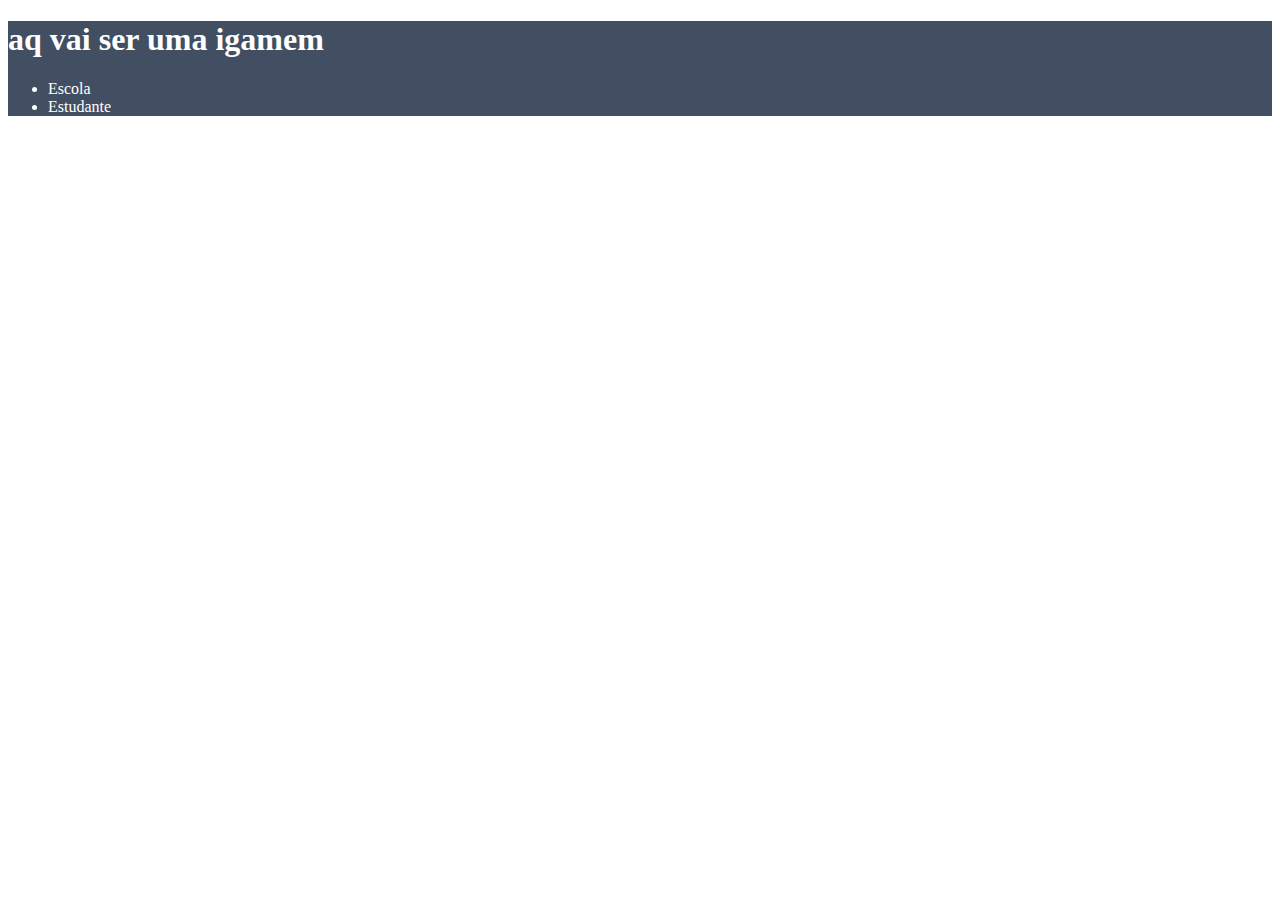
==== index.html @ 2e9546cd "iniciei o header" ====
<!DOCTYPE html>
<html lang="en">
<head>
    <meta charset="UTF-8">
    <meta http-equiv="X-UA-Compatible" content="IE=edge">
    <meta name="viewport" content="width=device-width, initial-scale=1.0">
    <title>Document</title>
    <link rel="stylesheet" href="style.css">
</head>
<body>
    <header>
        <h1>aq vai ser uma igamem</h1>
        <ul>
            <li>Escola</li>
            <li>Estudante</li>
    
        </ul>
    </header>
  
</body>
</html>
---- style.css ----
header {
    background-color: #424e61;
    color: white;
}
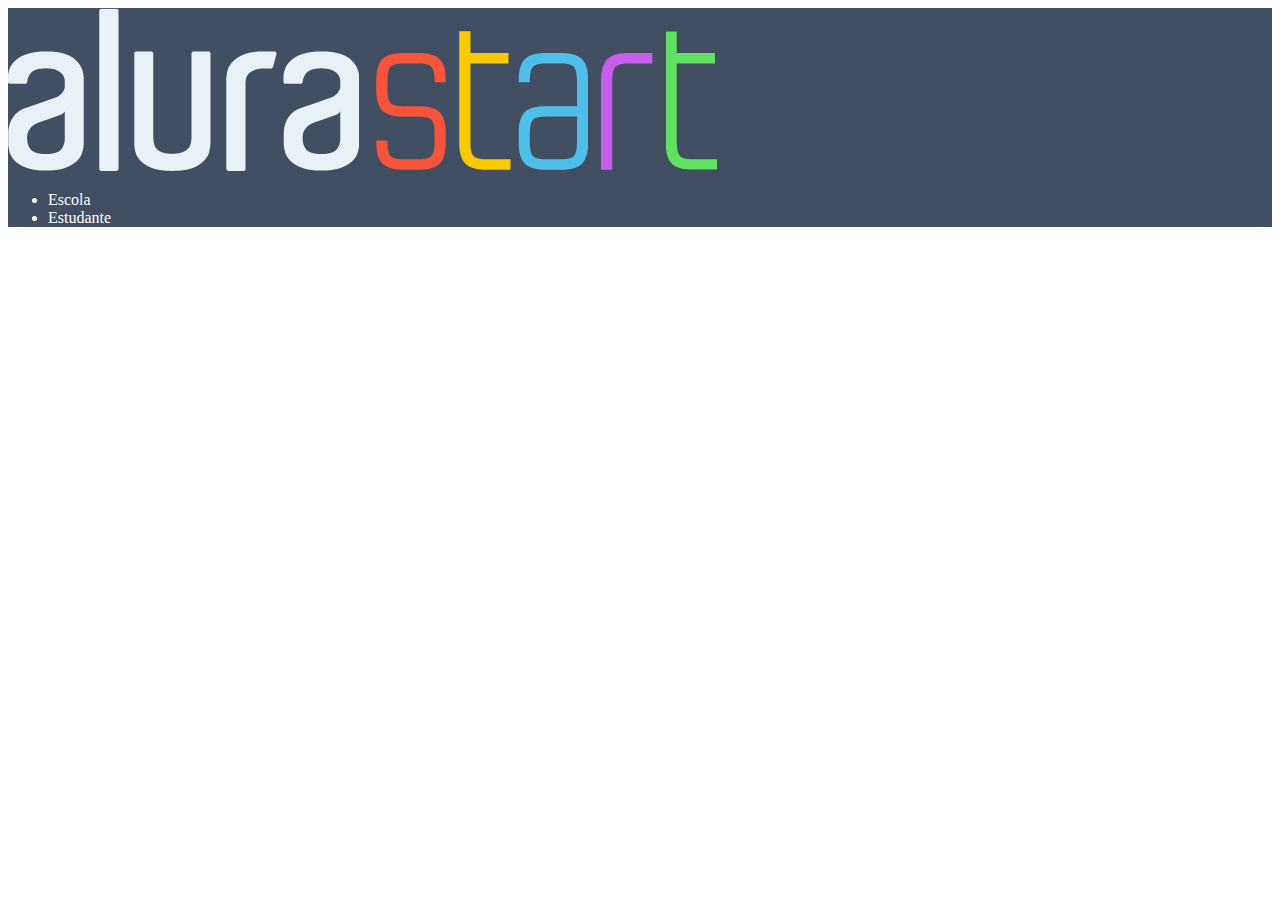
==== commit c57a6f2a: "ainda nn acabei o cabecalho" ====
--- a/index.html
+++ b/index.html
@@ -9,7 +9,7 @@
 </head>
 <body>
     <header>
-        <h1>aq vai ser uma igamem</h1>
+       <img src="alurastart logo.png" alt="logo da alura start">
         <ul>
             <li>Escola</li>
             <li>Estudante</li>
--- a/style.css
+++ b/style.css
@@ -1,4 +1,7 @@
 header {
     background-color: #424e61;
     color: white;
+}
+.cabecalho{
+    width: 20%;
 }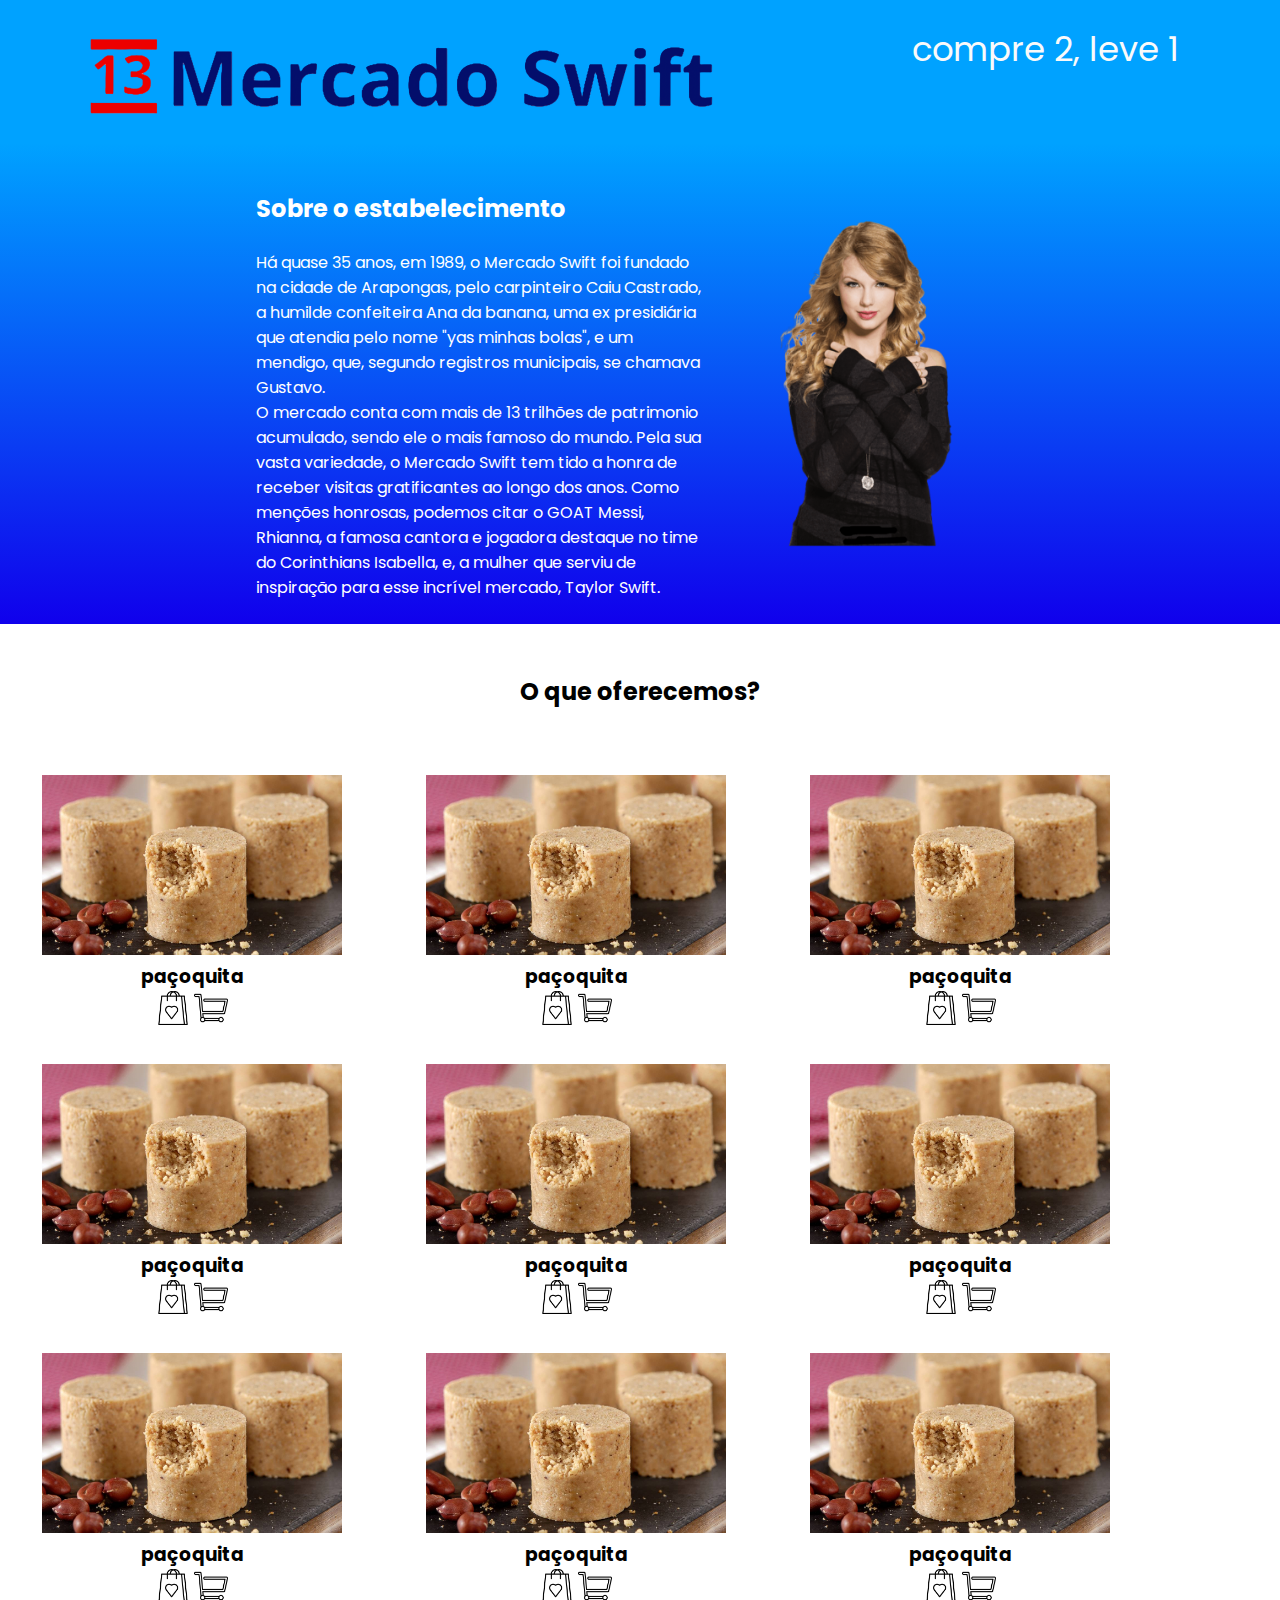
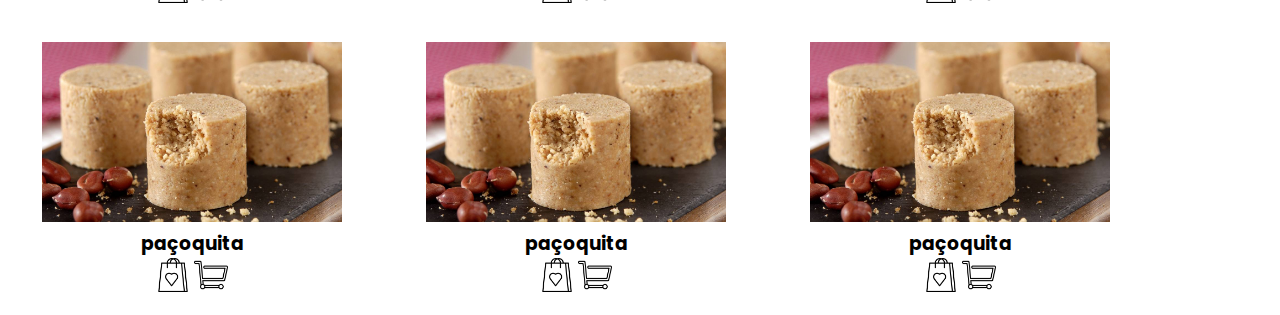
==== commit 1ff378aa: "Add files via upload" ====
--- a/index.html
+++ b/index.html
@@ -1,21 +1,138 @@
 <!DOCTYPE html>
 <html lang="en">
-<head>
-    <meta charset="UTF-8">
-    <meta http-equiv="X-UA-Compatible" content="IE=edge">
-    <meta name="viewport" content="width=device-width, initial-scale=1.0">
-    <title>Document</title>
-    <link rel="stylesheet" href="style.css">
-</head>
+    <head>
+        <meta charset="UTF-8">
+        <meta http-equiv="X-UA-Compatible" content="IE=edge">
+        <meta name="viewport" content="width=device-width, initial-scale=1.0">
+        <title>Equipe Alura Start</title>
+        <link rel="stylesheet" href="style.css">
+        <link rel="preconnect" href="https://fonts.googleapis.com">
+        <link rel="preconnect" href="https://fonts.gstatic.com" crossorigin>
+        <link href="https://fonts.googleapis.com/css2?family=Poppins&display=swap" rel="stylesheet">
+    </head>
+    
 <body>
-    <header>
-       <img src="alurastart logo.png" alt="logo da alura start">
-        <ul>
-            <li>Escola</li>
-            <li>Estudante</li>
-    
+    <header class="cabecalho">
+        <img class="cabecalho-imagem" src="Design sem nome (1).png" alt="logo mercado">
+        <ul class="cabecalho-lista">
+            <li class="cabecalho-lista-item">compre 2, leve 1</li>
+            
         </ul>
     </header>
+    <section class="escola">
+        <div class="escola-div-conteudo">
+            <h2 class="escola-titulo">Sobre o estabelecimento</h2>
+            <p class="escola-texto-um">Há quase 35 anos, em 1989, o Mercado Swift foi fundado na cidade de Arapongas, pelo carpinteiro Caiu Castrado, a humilde confeiteira Ana da banana, uma ex presidiária que atendia pelo nome "yas minhas bolas", e um mendigo, que, segundo registros municipais, se chamava Gustavo. </p>
+            <p class="escola-texto-dois">O mercado conta com mais de 13 trilhões de patrimonio acumulado, sendo ele o mais famoso do mundo. Pela sua vasta variedade, o Mercado Swift tem tido a honra de receber visitas gratificantes ao longo dos anos. Como menções honrosas, podemos citar o GOAT Messi, Rhianna, a famosa cantora e jogadora destaque no time do Corinthians Isabella, e, a mulher que serviu de inspiração para esse incrível mercado, Taylor Swift.</p>
+        </div>
+        <img class="escola-imagem" src="taylor (1).png" alt="taylor swift">
+    </section>
+    <section class="estudante">
+        <h2 class="estudante-titulo">O que oferecemos?</h2>
+        <div class="estudante-todos">
+        
+        <div class="estudante-div">
+            <img class="estudante-imagem" src="pacoca-caseira.jpg" alt="paçoca">
+            <h3 class="estudante-nome">paçoquita</h3>
+            <img class="estudante-icone" src="bolsa-de-compras.png" alt="adicionar aos favoritos">
+            <a href="https://www.sitemercado.com.br/veronasupermercados/arapongas-loja-01-centro-av-arapongas"><img class="estudante-icone" src="carrinho.png" alt="adicionar ao carrinho"></a>
+        </div>
+        <div class="estudante-div">
+            <img class="estudante-imagem" src="pacoca-caseira.jpg" alt="paçoca">
+            <h3 class="estudante-nome">paçoquita</h3>
+            <img class="estudante-icone" src="bolsa-de-compras.png" alt="adicionar aos favoritos">
+           <a href="https://www.sitemercado.com.br/veronasupermercados/arapongas-loja-01-centro-av-arapongas"><img class="estudante-icone" src="carrinho.png" alt="adicionar ao carrinho"></a> 
+        </div>
+        <div class="estudante-div">
+            <img class="estudante-imagem" src="pacoca-caseira.jpg" alt="paçoca">
+            <h3 class="estudante-nome">paçoquita</h3>
+            <img class="estudante-icone" src="bolsa-de-compras.png" alt="adicionar aos favoritos">
+            <a href="https://www.sitemercado.com.br/veronasupermercados/arapongas-loja-01-centro-av-arapongas"><img class="estudante-icone" src="carrinho.png" alt="adicionar ao carrinho"></a>
+        </div>
+        <span></span>
+        <div class="estudante-div">
+            <img class="estudante-imagem" src="pacoca-caseira.jpg" alt="paçoca">
+            <h3 class="estudante-nome">paçoquita</h3>
+            <img class="estudante-icone" src="bolsa-de-compras.png" alt="adicionar aos favoritos">
+            <a href="https://www.sitemercado.com.br/veronasupermercados/arapongas-loja-01-centro-av-arapongas"><img class="estudante-icone" src="carrinho.png" alt="adicionar ao carrinho"></a>
+        </div>
+        <div class="estudante-div">
+            <img class="estudante-imagem" src="pacoca-caseira.jpg" alt="paçoca">
+            <h3 class="estudante-nome">paçoquita</h3>
+            <img class="estudante-icone" src="bolsa-de-compras.png" alt="adicionar aos favoritos">
+           <a href="https://www.sitemercado.com.br/veronasupermercados/arapongas-loja-01-centro-av-arapongas"> <img class="estudante-icone" src="carrinho.png" alt="adicionar ao carrinho"></a>
+        </div>
+        <div class="estudante-div">
+            <img class="estudante-imagem" src="pacoca-caseira.jpg" alt="paçoca">
+            <h3 class="estudante-nome">paçoquita</h3>
+            <img class="estudante-icone" src="bolsa-de-compras.png" alt="adicionar aos favoritos">
+            <a href="https://www.sitemercado.com.br/veronasupermercados/arapongas-loja-01-centro-av-arapongas"><img class="estudante-icone" src="carrinho.png" alt="adicionar ao carrinho"></a>
+        </div>
+        <div class="estudante-div">
+            <img class="estudante-imagem" src="pacoca-caseira.jpg" alt="paçoca">
+            <h3 class="estudante-nome">paçoquita</h3>
+            <img class="estudante-icone" src="bolsa-de-compras.png" alt="adicionar aos favoritos">
+           <a href="https://www.sitemercado.com.br/veronasupermercados/arapongas-loja-01-centro-av-arapongas"> <img class="estudante-icone" src="carrinho.png" alt="adicionar ao carrinho"></a>
+        </div>
+        <span></span>
+        <div class="estudante-div">
+            <img class="estudante-imagem" src="pacoca-caseira.jpg" alt="paçoca">
+            <h3 class="estudante-nome">paçoquita</h3>
+            <img class="estudante-icone" src="bolsa-de-compras.png" alt="adicionar aos favoritos">
+           <a href="https://www.sitemercado.com.br/veronasupermercados/arapongas-loja-01-centro-av-arapongas"> <img class="estudante-icone" src="carrinho.png" alt="adicionar ao carrinho"></a>
+        </div>
+        <div class="estudante-div">
+            <img class="estudante-imagem" src="pacoca-caseira.jpg" alt="paçoca">
+            <h3 class="estudante-nome">paçoquita</h3>
+            <img class="estudante-icone" src="bolsa-de-compras.png" alt="adicionar aos favoritos">
+            <a href="https://www.sitemercado.com.br/veronasupermercados/arapongas-loja-01-centro-av-arapongas"><img class="estudante-icone" src="carrinho.png" alt="adicionar ao carrinho"></a>
+        </div>
+        <div class="estudante-div">
+            <img class="estudante-imagem" src="pacoca-caseira.jpg" alt="paçoca">
+            <h3 class="estudante-nome">paçoquita</h3>
+            <img class="estudante-icone" src="bolsa-de-compras.png" alt="adicionar aos favoritos">
+           <a href="https://www.sitemercado.com.br/veronasupermercados/arapongas-loja-01-centro-av-arapongas"> <img class="estudante-icone" src="carrinho.png" alt="adicionar ao carrinho"></a>
+        </div>
+        <div class="estudante-div">
+            <img class="estudante-imagem" src="pacoca-caseira.jpg" alt="paçoca">
+            <h3 class="estudante-nome">paçoquita</h3>
+            <img class="estudante-icone" src="bolsa-de-compras.png" alt="adicionar aos favoritos">
+            <a href="https://www.sitemercado.com.br/veronasupermercados/arapongas-loja-01-centro-av-arapongas"><img class="estudante-icone" src="carrinho.png" alt="adicionar ao carrinho"></a>
+        </div>
+        <span></span>
+        <div class="estudante-div">
+            <img class="estudante-imagem" src="pacoca-caseira.jpg" alt="paçoca">
+            <h3 class="estudante-nome">paçoquita</h3>
+            <img class="estudante-icone" src="bolsa-de-compras.png" alt="adicionar aos favoritos">
+            <a href="https://www.sitemercado.com.br/veronasupermercados/arapongas-loja-01-centro-av-arapongas"><img class="estudante-icone" src="carrinho.png" alt="adicionar ao carrinho"></a>
+        </div>
+        <div class="estudante-div">
+            <img class="estudante-imagem" src="pacoca-caseira.jpg" alt="paçoca">
+            <h3 class="estudante-nome">paçoquita</h3>
+            <img class="estudante-icone" src="bolsa-de-compras.png" alt="adicionar aos favoritos">
+            <a href="https://www.sitemercado.com.br/veronasupermercados/arapongas-loja-01-centro-av-arapongas"><img class="estudante-icone" src="carrinho.png" alt="adicionar ao carrinho"></a>
+        </div>
+        <div class="estudante-div">
+            <img class="estudante-imagem" src="pacoca-caseira.jpg" alt="paçoca">
+            <h3 class="estudante-nome">paçoquita</h3>
+            <img class="estudante-icone" src="bolsa-de-compras.png" alt="adicionar aos favoritos">
+            <a href="https://www.sitemercado.com.br/veronasupermercados/arapongas-loja-01-centro-av-arapongas"><img class="estudante-icone" src="carrinho.png" alt="adicionar ao carrinho"></a>
+        </div>
+        <div class="estudante-div">
+            <img class="estudante-imagem" src="pacoca-caseira.jpg" alt="paçoca">
+            <h3 class="estudante-nome">paçoquita</h3>
+            <img class="estudante-icone" src="bolsa-de-compras.png" alt="adicionar aos favoritos">
+            <a href="https://www.sitemercado.com.br/veronasupermercados/arapongas-loja-01-centro-av-arapongas"><img class="estudante-icone" src="carrinho.png" alt="adicionar ao carrinho"></a>
+        </div>
+        </div>
+    </section>
+    
+    
+    
+        
+    </section>
+
+    
   
 </body>
 </html>--- a/style.css
+++ b/style.css
@@ -1,7 +1,69 @@
-header {
-    background-color: #424e61;
+*{
+    margin: 0%;
+    padding: 0%;
+}
+
+body{
+    font-family: "Poppins", sans-serif;
+}
+.cabecalho {
+    background-color:#00a2ff;
+    color: rgb(250, 250, 250);
+    display: flex;
+    justify-content: space-around;
+    padding: 24px 0%;
+}
+
+.cabecalho-imagem{
+    width: 50%;
+}
+
+.cabecalho-lista-item{
+    display: inline-block;
+    margin: 0 16px;
+    font-size: 34px;
+}
+
+.escola-imagem{
+    width: 25%;
+}
+
+.escola{
+    background-image: linear-gradient( #00a2ff,#1000ec);
     color: white;
+    display: flex;
+    justify-content: center;
+    align-items: center;
+    padding: 24px 0;
 }
-.cabecalho{
-    width: 20%;
+
+.escola-div-conteudo{
+    width: 35%;
+}
+
+.escola-titulo{
+    padding: 24px 0;
+}
+
+.estudante-imagem{
+    width: 300px;
+}
+
+.estudante-icone{
+    width: 34px;
+}
+
+.estudante-div{
+    text-align: center;
+    padding: 16px 0;
+}
+
+.estudante-titulo{
+    text-align: center;
+    padding: 50px 0;
+}
+
+.estudante-todos{
+    display: grid;
+    grid-template-columns: 30% 30% 30% 30% 30%;
 }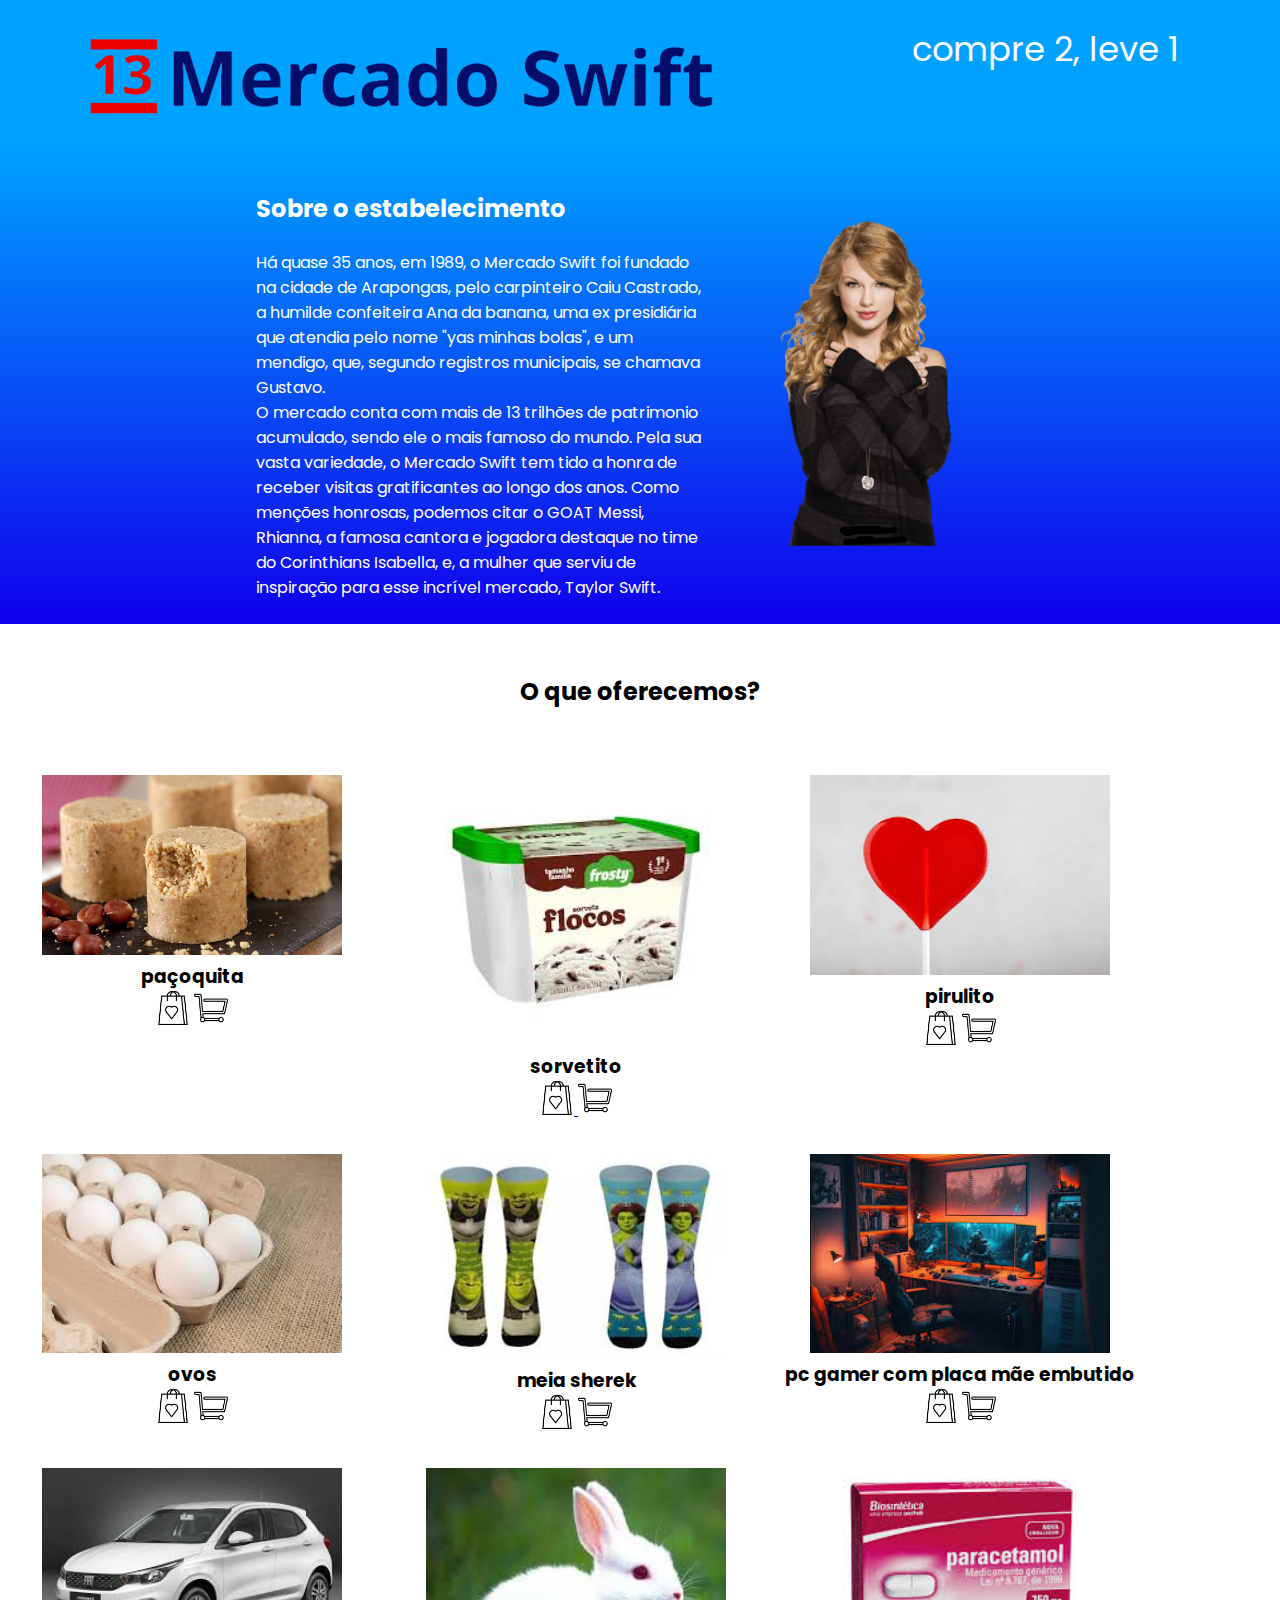
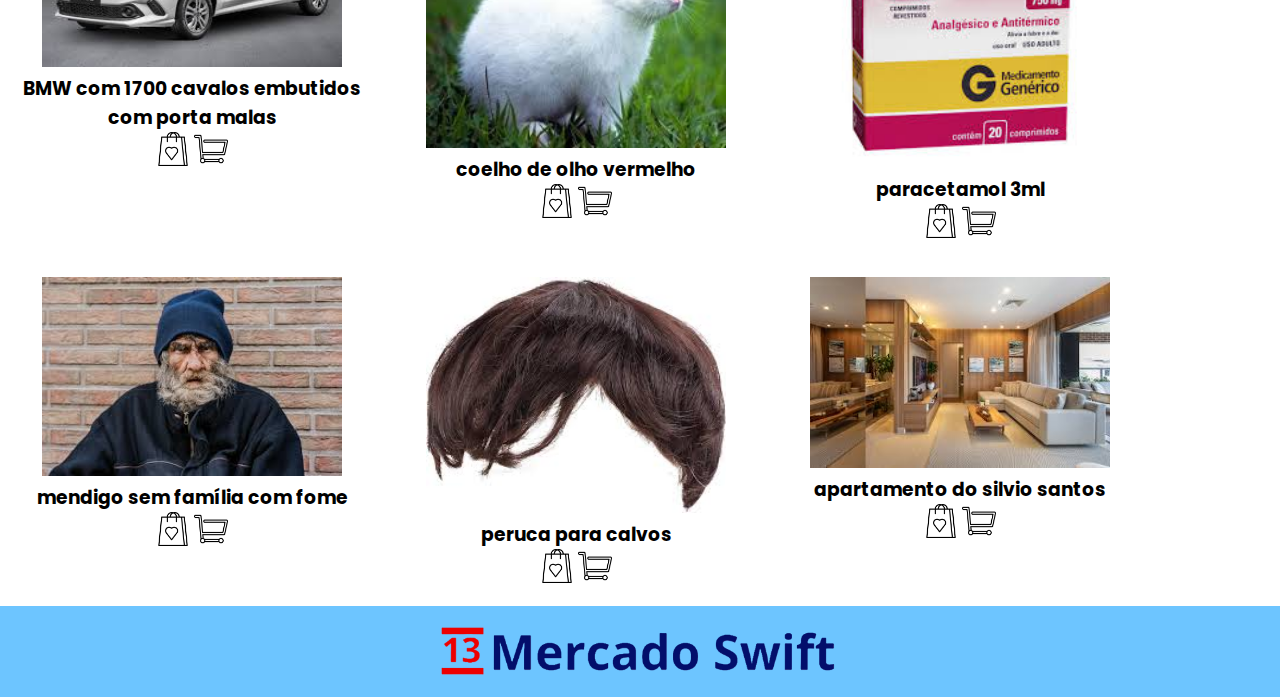
==== commit 7bb8f785: "Add files via upload" ====
--- a/index.html
+++ b/index.html
@@ -34,94 +34,94 @@
         <div class="estudante-div">
             <img class="estudante-imagem" src="pacoca-caseira.jpg" alt="paçoca">
             <h3 class="estudante-nome">paçoquita</h3>
-            <img class="estudante-icone" src="bolsa-de-compras.png" alt="adicionar aos favoritos">
+           <a href="https://www.olx.com.br/"> <img class="estudante-icone" src="bolsa-de-compras.png" alt="adicionar aos favoritos"></a>
             <a href="https://www.sitemercado.com.br/veronasupermercados/arapongas-loja-01-centro-av-arapongas"><img class="estudante-icone" src="carrinho.png" alt="adicionar ao carrinho"></a>
         </div>
         <div class="estudante-div">
-            <img class="estudante-imagem" src="pacoca-caseira.jpg" alt="paçoca">
-            <h3 class="estudante-nome">paçoquita</h3>
-            <img class="estudante-icone" src="bolsa-de-compras.png" alt="adicionar aos favoritos">
+            <img class="estudante-imagem" src="images.jpeg" alt="paçoca">
+            <h3 class="estudante-nome">sorvetito</h3>
+           <a href="https://www.olx.com.br/"> <img class="estudante-icone" src="bolsa-de-compras.png" alt="adicionar aos favoritos"> </a>
            <a href="https://www.sitemercado.com.br/veronasupermercados/arapongas-loja-01-centro-av-arapongas"><img class="estudante-icone" src="carrinho.png" alt="adicionar ao carrinho"></a> 
         </div>
         <div class="estudante-div">
-            <img class="estudante-imagem" src="pacoca-caseira.jpg" alt="paçoca">
-            <h3 class="estudante-nome">paçoquita</h3>
-            <img class="estudante-icone" src="bolsa-de-compras.png" alt="adicionar aos favoritos">
+            <img class="estudante-imagem" src="images (1).jpeg" alt="paçoca">
+            <h3 class="estudante-nome">pirulito</h3>
+            <a href="https://www.olx.com.br/"><img class="estudante-icone" src="bolsa-de-compras.png" alt="adicionar aos favoritos"></a>
             <a href="https://www.sitemercado.com.br/veronasupermercados/arapongas-loja-01-centro-av-arapongas"><img class="estudante-icone" src="carrinho.png" alt="adicionar ao carrinho"></a>
         </div>
         <span></span>
         <div class="estudante-div">
-            <img class="estudante-imagem" src="pacoca-caseira.jpg" alt="paçoca">
-            <h3 class="estudante-nome">paçoquita</h3>
-            <img class="estudante-icone" src="bolsa-de-compras.png" alt="adicionar aos favoritos">
+            <img class="estudante-imagem" src="download (1).jpeg" alt="paçoca">
+            <h3 class="estudante-nome">ovos</h3>
+           <a href="https://www.olx.com.br/"> <img class="estudante-icone" src="bolsa-de-compras.png" alt="adicionar aos favoritos"> </a>
             <a href="https://www.sitemercado.com.br/veronasupermercados/arapongas-loja-01-centro-av-arapongas"><img class="estudante-icone" src="carrinho.png" alt="adicionar ao carrinho"></a>
         </div>
         <div class="estudante-div">
-            <img class="estudante-imagem" src="pacoca-caseira.jpg" alt="paçoca">
-            <h3 class="estudante-nome">paçoquita</h3>
-            <img class="estudante-icone" src="bolsa-de-compras.png" alt="adicionar aos favoritos">
+            <img class="estudante-imagem" src="download (1).jpeg" alt="paçoca">
+            <h3 class="estudante-nome">ovos</h3>
+           <a href="https://www.olx.com.br/"> <img class="estudante-icone" src="bolsa-de-compras.png" alt="adicionar aos favoritos"></a>
            <a href="https://www.sitemercado.com.br/veronasupermercados/arapongas-loja-01-centro-av-arapongas"> <img class="estudante-icone" src="carrinho.png" alt="adicionar ao carrinho"></a>
         </div>
         <div class="estudante-div">
-            <img class="estudante-imagem" src="pacoca-caseira.jpg" alt="paçoca">
-            <h3 class="estudante-nome">paçoquita</h3>
-            <img class="estudante-icone" src="bolsa-de-compras.png" alt="adicionar aos favoritos">
+            <img class="estudante-imagem" src="download (2).jpeg" alt="paçoca">
+            <h3 class="estudante-nome">meia sherek</h3>
+            <a href="https://www.olx.com.br/"><img class="estudante-icone" src="bolsa-de-compras.png" alt="adicionar aos favoritos"></a>
             <a href="https://www.sitemercado.com.br/veronasupermercados/arapongas-loja-01-centro-av-arapongas"><img class="estudante-icone" src="carrinho.png" alt="adicionar ao carrinho"></a>
         </div>
         <div class="estudante-div">
-            <img class="estudante-imagem" src="pacoca-caseira.jpg" alt="paçoca">
-            <h3 class="estudante-nome">paçoquita</h3>
-            <img class="estudante-icone" src="bolsa-de-compras.png" alt="adicionar aos favoritos">
+            <img class="estudante-imagem" src="download (3).jpeg" alt="paçoca">
+            <h3 class="estudante-nome">pc gamer com placa mãe embutido</h3>
+           <a href="https://www.olx.com.br/"> <img class="estudante-icone" src="bolsa-de-compras.png" alt="adicionar aos favoritos"></a>
            <a href="https://www.sitemercado.com.br/veronasupermercados/arapongas-loja-01-centro-av-arapongas"> <img class="estudante-icone" src="carrinho.png" alt="adicionar ao carrinho"></a>
         </div>
         <span></span>
         <div class="estudante-div">
-            <img class="estudante-imagem" src="pacoca-caseira.jpg" alt="paçoca">
-            <h3 class="estudante-nome">paçoquita</h3>
-            <img class="estudante-icone" src="bolsa-de-compras.png" alt="adicionar aos favoritos">
+            <img class="estudante-imagem" src="download (4).jpeg" alt="paçoca">
+            <h3 class="estudante-nome">carro com 1700 cavalos embutido</h3>
+           <a href="https://www.olx.com.br/"> <img class="estudante-icone" src="bolsa-de-compras.png" alt="adicionar aos favoritos"></a>
            <a href="https://www.sitemercado.com.br/veronasupermercados/arapongas-loja-01-centro-av-arapongas"> <img class="estudante-icone" src="carrinho.png" alt="adicionar ao carrinho"></a>
         </div>
         <div class="estudante-div">
-            <img class="estudante-imagem" src="pacoca-caseira.jpg" alt="paçoca">
-            <h3 class="estudante-nome">paçoquita</h3>
-            <img class="estudante-icone" src="bolsa-de-compras.png" alt="adicionar aos favoritos">
+            <img class="estudante-imagem" src="download (4).jpeg" alt="paçoca">
+            <h3 class="estudante-nome">BMW com 1700 cavalos embutidos com porta malas</h3>
+           <a href="https://www.olx.com.br/"> <img class="estudante-icone" src="bolsa-de-compras.png" alt="adicionar aos favoritos"></a>
             <a href="https://www.sitemercado.com.br/veronasupermercados/arapongas-loja-01-centro-av-arapongas"><img class="estudante-icone" src="carrinho.png" alt="adicionar ao carrinho"></a>
         </div>
         <div class="estudante-div">
-            <img class="estudante-imagem" src="pacoca-caseira.jpg" alt="paçoca">
-            <h3 class="estudante-nome">paçoquita</h3>
-            <img class="estudante-icone" src="bolsa-de-compras.png" alt="adicionar aos favoritos">
+            <img class="estudante-imagem" src="download (5).jpeg" alt="paçoca">
+            <h3 class="estudante-nome">coelho de olho vermelho</h3>
+           <a href="https://www.olx.com.br/"> <img class="estudante-icone" src="bolsa-de-compras.png" alt="adicionar aos favoritos"></a>
            <a href="https://www.sitemercado.com.br/veronasupermercados/arapongas-loja-01-centro-av-arapongas"> <img class="estudante-icone" src="carrinho.png" alt="adicionar ao carrinho"></a>
         </div>
         <div class="estudante-div">
-            <img class="estudante-imagem" src="pacoca-caseira.jpg" alt="paçoca">
-            <h3 class="estudante-nome">paçoquita</h3>
-            <img class="estudante-icone" src="bolsa-de-compras.png" alt="adicionar aos favoritos">
+            <img class="estudante-imagem" src="download (7).jpeg" alt="paçoca">
+            <h3 class="estudante-nome">paracetamol 3ml</h3>
+           <a href="https://www.olx.com.br/"> <img class="estudante-icone" src="bolsa-de-compras.png" alt="adicionar aos favoritos"></a>
             <a href="https://www.sitemercado.com.br/veronasupermercados/arapongas-loja-01-centro-av-arapongas"><img class="estudante-icone" src="carrinho.png" alt="adicionar ao carrinho"></a>
         </div>
         <span></span>
         <div class="estudante-div">
-            <img class="estudante-imagem" src="pacoca-caseira.jpg" alt="paçoca">
-            <h3 class="estudante-nome">paçoquita</h3>
-            <img class="estudante-icone" src="bolsa-de-compras.png" alt="adicionar aos favoritos">
+            <img class="estudante-imagem" src="download (8).jpeg" alt="paçoca">
+            <h3 class="estudante-nome">mendigo sem família com fome</h3>
+           <a href="https://www.olx.com.br/"> <img class="estudante-icone" src="bolsa-de-compras.png" alt="adicionar aos favoritos"></a>
             <a href="https://www.sitemercado.com.br/veronasupermercados/arapongas-loja-01-centro-av-arapongas"><img class="estudante-icone" src="carrinho.png" alt="adicionar ao carrinho"></a>
         </div>
         <div class="estudante-div">
-            <img class="estudante-imagem" src="pacoca-caseira.jpg" alt="paçoca">
-            <h3 class="estudante-nome">paçoquita</h3>
-            <img class="estudante-icone" src="bolsa-de-compras.png" alt="adicionar aos favoritos">
+            <img class="estudante-imagem" src="download (8).jpeg" alt="paçoca">
+            <h3 class="estudante-nome">mendigo sem família com fome </h3>
+           <a href="https://www.olx.com.br/"> <img class="estudante-icone" src="bolsa-de-compras.png" alt="adicionar aos favoritos"></a>
             <a href="https://www.sitemercado.com.br/veronasupermercados/arapongas-loja-01-centro-av-arapongas"><img class="estudante-icone" src="carrinho.png" alt="adicionar ao carrinho"></a>
         </div>
         <div class="estudante-div">
-            <img class="estudante-imagem" src="pacoca-caseira.jpg" alt="paçoca">
-            <h3 class="estudante-nome">paçoquita</h3>
-            <img class="estudante-icone" src="bolsa-de-compras.png" alt="adicionar aos favoritos">
+            <img class="estudante-imagem" src="images (2).jpeg" alt="paçoca">
+            <h3 class="estudante-nome">peruca para calvos</h3>
+           <a href="https://www.olx.com.br/"> <img class="estudante-icone" src="bolsa-de-compras.png" alt="adicionar aos favoritos"></a>
             <a href="https://www.sitemercado.com.br/veronasupermercados/arapongas-loja-01-centro-av-arapongas"><img class="estudante-icone" src="carrinho.png" alt="adicionar ao carrinho"></a>
         </div>
         <div class="estudante-div">
-            <img class="estudante-imagem" src="pacoca-caseira.jpg" alt="paçoca">
-            <h3 class="estudante-nome">paçoquita</h3>
-            <img class="estudante-icone" src="bolsa-de-compras.png" alt="adicionar aos favoritos">
+            <img class="estudante-imagem" src="download (9).jpeg" alt="paçoca">
+            <h3 class="estudante-nome">apartamento do silvio santos</h3>
+           <a href="https://www.olx.com.br/"> <img class="estudante-icone" src="bolsa-de-compras.png" alt="adicionar aos favoritos"></a>
             <a href="https://www.sitemercado.com.br/veronasupermercados/arapongas-loja-01-centro-av-arapongas"><img class="estudante-icone" src="carrinho.png" alt="adicionar ao carrinho"></a>
         </div>
         </div>
@@ -131,6 +131,10 @@
     
         
     </section>
+    <footer class="rodape">
+        <img class="rodape-imagem" src="Design sem nome (1).png" alt="logo mercado">
+    </footer>
+    
 
     
   
--- a/style.css
+++ b/style.css
@@ -66,4 +66,14 @@
 .estudante-todos{
     display: grid;
     grid-template-columns: 30% 30% 30% 30% 30%;
+}
+.rodape{
+    background-color: rgb(109, 197, 255);
+    text-align: center;
+}
+
+.rodape-imagem{
+    height: 60px;
+    padding: 12px 0;
+   
 }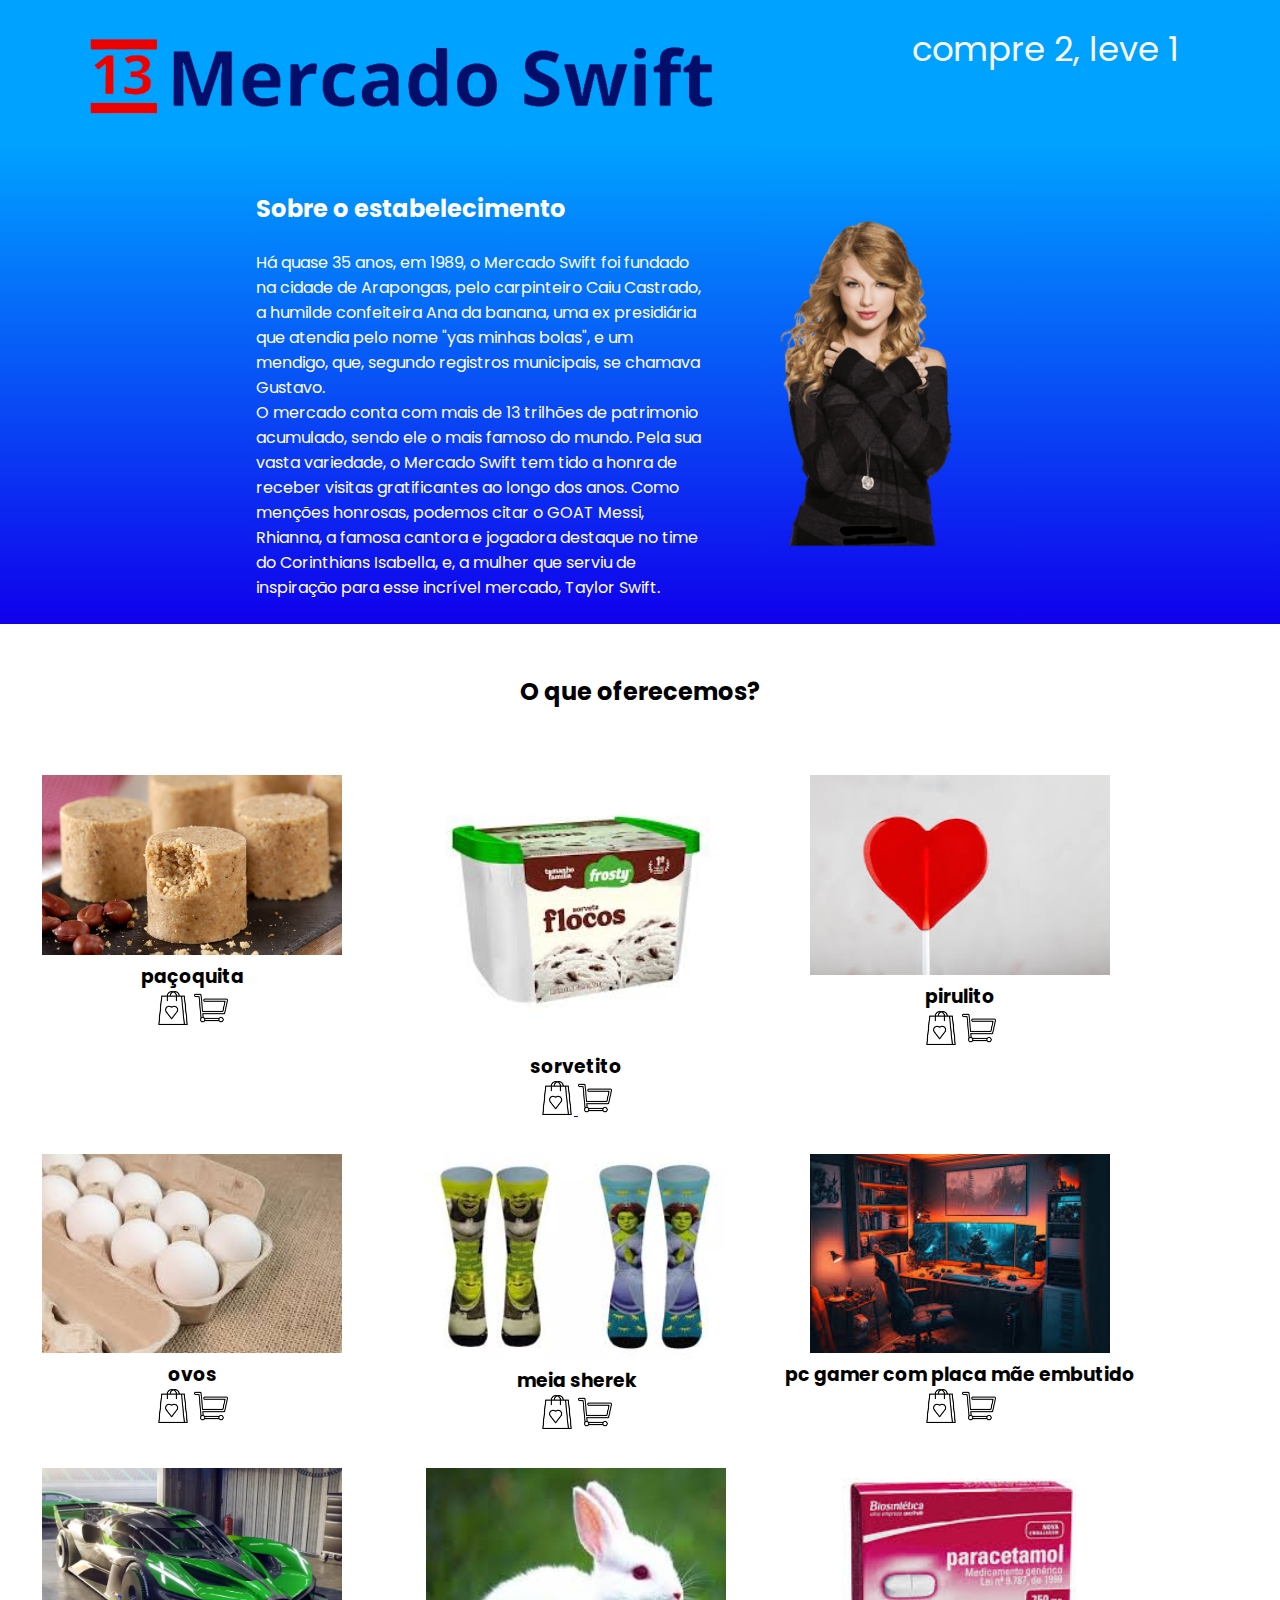
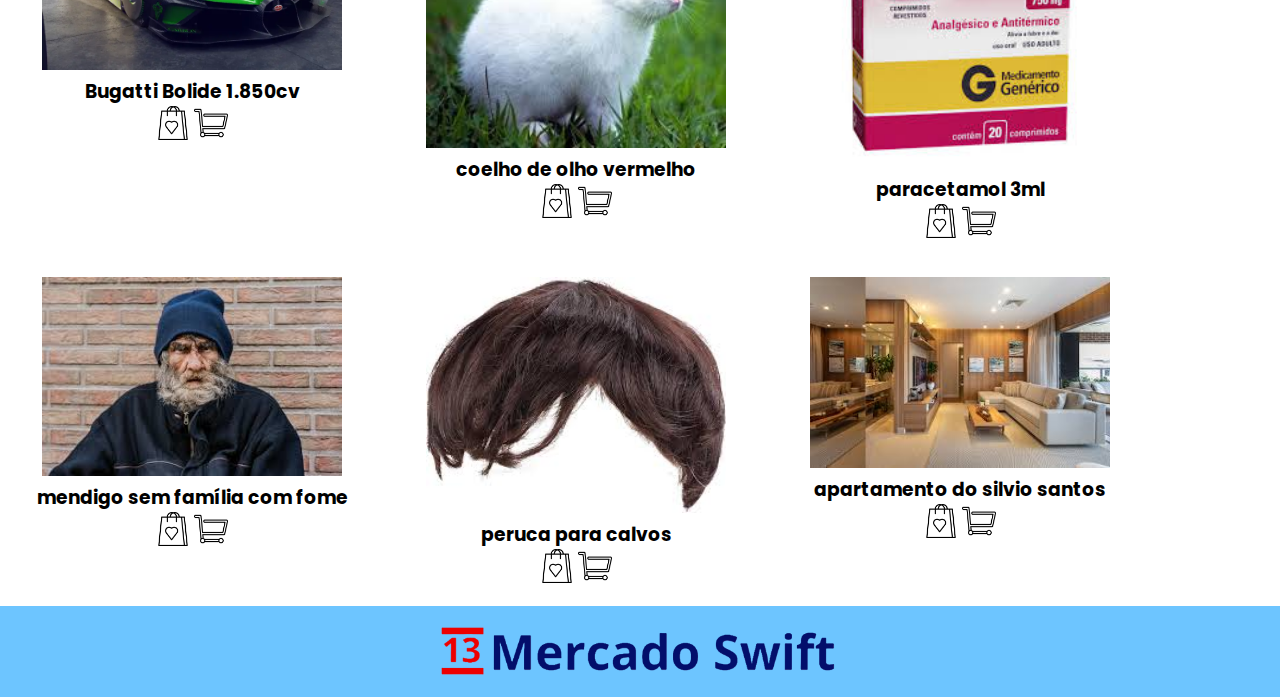
==== commit 51922362: "Add files via upload" ====
--- a/index.html
+++ b/index.html
@@ -35,44 +35,44 @@
             <img class="estudante-imagem" src="pacoca-caseira.jpg" alt="paçoca">
             <h3 class="estudante-nome">paçoquita</h3>
            <a href="https://www.olx.com.br/"> <img class="estudante-icone" src="bolsa-de-compras.png" alt="adicionar aos favoritos"></a>
-            <a href="https://www.sitemercado.com.br/veronasupermercados/arapongas-loja-01-centro-av-arapongas"><img class="estudante-icone" src="carrinho.png" alt="adicionar ao carrinho"></a>
+            <a href="https://www.sitemercado.com.br/veronasupermercados/arapongas-loja-01-verificar-o-bairro-av-arapongas/busca/pa%25C3%25A7oca"><img class="estudante-icone" src="carrinho.png" alt="adicionar ao carrinho"></a>
         </div>
         <div class="estudante-div">
             <img class="estudante-imagem" src="images.jpeg" alt="paçoca">
             <h3 class="estudante-nome">sorvetito</h3>
            <a href="https://www.olx.com.br/"> <img class="estudante-icone" src="bolsa-de-compras.png" alt="adicionar aos favoritos"> </a>
-           <a href="https://www.sitemercado.com.br/veronasupermercados/arapongas-loja-01-centro-av-arapongas"><img class="estudante-icone" src="carrinho.png" alt="adicionar ao carrinho"></a> 
+           <a href="https://www.sitemercado.com.br/veronasupermercados/arapongas-loja-01-verificar-o-bairro-av-arapongas/busca/sorvete%2520floco"><img class="estudante-icone" src="carrinho.png" alt="adicionar ao carrinho"></a> 
         </div>
         <div class="estudante-div">
             <img class="estudante-imagem" src="images (1).jpeg" alt="paçoca">
             <h3 class="estudante-nome">pirulito</h3>
             <a href="https://www.olx.com.br/"><img class="estudante-icone" src="bolsa-de-compras.png" alt="adicionar aos favoritos"></a>
-            <a href="https://www.sitemercado.com.br/veronasupermercados/arapongas-loja-01-centro-av-arapongas"><img class="estudante-icone" src="carrinho.png" alt="adicionar ao carrinho"></a>
+            <a href="https://www.sitemercado.com.br/veronasupermercados/arapongas-loja-01-verificar-o-bairro-av-arapongas/busca/pirulito"><img class="estudante-icone" src="carrinho.png" alt="adicionar ao carrinho"></a>
         </div>
         <span></span>
         <div class="estudante-div">
             <img class="estudante-imagem" src="download (1).jpeg" alt="paçoca">
             <h3 class="estudante-nome">ovos</h3>
            <a href="https://www.olx.com.br/"> <img class="estudante-icone" src="bolsa-de-compras.png" alt="adicionar aos favoritos"> </a>
-            <a href="https://www.sitemercado.com.br/veronasupermercados/arapongas-loja-01-centro-av-arapongas"><img class="estudante-icone" src="carrinho.png" alt="adicionar ao carrinho"></a>
+            <a href="https://www.sitemercado.com.br/veronasupermercados/arapongas-loja-01-verificar-o-bairro-av-arapongas/busca/ovois"><img class="estudante-icone" src="carrinho.png" alt="adicionar ao carrinho"></a>
         </div>
         <div class="estudante-div">
             <img class="estudante-imagem" src="download (1).jpeg" alt="paçoca">
             <h3 class="estudante-nome">ovos</h3>
            <a href="https://www.olx.com.br/"> <img class="estudante-icone" src="bolsa-de-compras.png" alt="adicionar aos favoritos"></a>
-           <a href="https://www.sitemercado.com.br/veronasupermercados/arapongas-loja-01-centro-av-arapongas"> <img class="estudante-icone" src="carrinho.png" alt="adicionar ao carrinho"></a>
+           <a href="https://www.sitemercado.com.br/veronasupermercados/arapongas-loja-01-verificar-o-bairro-av-arapongas/busca/ovos"> <img class="estudante-icone" src="carrinho.png" alt="adicionar ao carrinho"></a>
         </div>
         <div class="estudante-div">
             <img class="estudante-imagem" src="download (2).jpeg" alt="paçoca">
             <h3 class="estudante-nome">meia sherek</h3>
             <a href="https://www.olx.com.br/"><img class="estudante-icone" src="bolsa-de-compras.png" alt="adicionar aos favoritos"></a>
-            <a href="https://www.sitemercado.com.br/veronasupermercados/arapongas-loja-01-centro-av-arapongas"><img class="estudante-icone" src="carrinho.png" alt="adicionar ao carrinho"></a>
+            <a href="https://www.holdup.com.br/products/meia-cano-alto-estampada-shrek"><img class="estudante-icone" src="carrinho.png" alt="adicionar ao carrinho"></a>
         </div>
         <div class="estudante-div">
             <img class="estudante-imagem" src="download (3).jpeg" alt="paçoca">
             <h3 class="estudante-nome">pc gamer com placa mãe embutido</h3>
            <a href="https://www.olx.com.br/"> <img class="estudante-icone" src="bolsa-de-compras.png" alt="adicionar aos favoritos"></a>
-           <a href="https://www.sitemercado.com.br/veronasupermercados/arapongas-loja-01-centro-av-arapongas"> <img class="estudante-icone" src="carrinho.png" alt="adicionar ao carrinho"></a>
+           <a href="https://www.kabum.com.br/produto/496964/computador-gamer-amd-ryzen-5-5600g-16gb-ssd-480gb-radeon-vega-7-certox-stream-1031"> <img class="estudante-icone" src="carrinho.png" alt="adicionar ao carrinho"></a>
         </div>
         <span></span>
         <div class="estudante-div">
@@ -82,22 +82,22 @@
            <a href="https://www.sitemercado.com.br/veronasupermercados/arapongas-loja-01-centro-av-arapongas"> <img class="estudante-icone" src="carrinho.png" alt="adicionar ao carrinho"></a>
         </div>
         <div class="estudante-div">
-            <img class="estudante-imagem" src="download (4).jpeg" alt="paçoca">
-            <h3 class="estudante-nome">BMW com 1700 cavalos embutidos com porta malas</h3>
+            <img class="estudante-imagem" src="bugatti_bolide.png" alt="paçoca">
+            <h3 class="estudante-nome">Bugatti Bolide 1.850cv</h3>
            <a href="https://www.olx.com.br/"> <img class="estudante-icone" src="bolsa-de-compras.png" alt="adicionar aos favoritos"></a>
-            <a href="https://www.sitemercado.com.br/veronasupermercados/arapongas-loja-01-centro-av-arapongas"><img class="estudante-icone" src="carrinho.png" alt="adicionar ao carrinho"></a>
+            <a href="https://www.webmotors.com.br/wm1/noticias/bugatti-bolide-1-850-cv"><img class="estudante-icone" src="carrinho.png" alt="adicionar ao carrinho"></a>
         </div>
         <div class="estudante-div">
             <img class="estudante-imagem" src="download (5).jpeg" alt="paçoca">
             <h3 class="estudante-nome">coelho de olho vermelho</h3>
            <a href="https://www.olx.com.br/"> <img class="estudante-icone" src="bolsa-de-compras.png" alt="adicionar aos favoritos"></a>
-           <a href="https://www.sitemercado.com.br/veronasupermercados/arapongas-loja-01-centro-av-arapongas"> <img class="estudante-icone" src="carrinho.png" alt="adicionar ao carrinho"></a>
+           <a href="https://produto.mercadolivre.com.br/MLB-3557116082-mini-coelho-_JM#position=2&search_layout=grid&type=item&tracking_id=c4d1ed61-fadc-4120-a19c-3b96acfee628"> <img class="estudante-icone" src="carrinho.png" alt="adicionar ao carrinho"></a>
         </div>
         <div class="estudante-div">
             <img class="estudante-imagem" src="download (7).jpeg" alt="paçoca">
             <h3 class="estudante-nome">paracetamol 3ml</h3>
            <a href="https://www.olx.com.br/"> <img class="estudante-icone" src="bolsa-de-compras.png" alt="adicionar aos favoritos"></a>
-            <a href="https://www.sitemercado.com.br/veronasupermercados/arapongas-loja-01-centro-av-arapongas"><img class="estudante-icone" src="carrinho.png" alt="adicionar ao carrinho"></a>
+            <a href="https://www.drogariasaopaulo.com.br/paracetamol-750mg-generico-ems-20-comprimidos/p"><img class="estudante-icone" src="carrinho.png" alt="adicionar ao carrinho"></a>
         </div>
         <span></span>
         <div class="estudante-div">
@@ -110,19 +110,19 @@
             <img class="estudante-imagem" src="download (8).jpeg" alt="paçoca">
             <h3 class="estudante-nome">mendigo sem família com fome </h3>
            <a href="https://www.olx.com.br/"> <img class="estudante-icone" src="bolsa-de-compras.png" alt="adicionar aos favoritos"></a>
-            <a href="https://www.sitemercado.com.br/veronasupermercados/arapongas-loja-01-centro-av-arapongas"><img class="estudante-icone" src="carrinho.png" alt="adicionar ao carrinho"></a>
+            <a href="https://pt.wikipedia.org/wiki/Kanye_West"><img class="estudante-icone" src="carrinho.png" alt="adicionar ao carrinho"></a>
         </div>
         <div class="estudante-div">
             <img class="estudante-imagem" src="images (2).jpeg" alt="paçoca">
             <h3 class="estudante-nome">peruca para calvos</h3>
            <a href="https://www.olx.com.br/"> <img class="estudante-icone" src="bolsa-de-compras.png" alt="adicionar aos favoritos"></a>
-            <a href="https://www.sitemercado.com.br/veronasupermercados/arapongas-loja-01-centro-av-arapongas"><img class="estudante-icone" src="carrinho.png" alt="adicionar ao carrinho"></a>
+            <a href="https://www.magazineluiza.com.br/busca/peruca/"><img class="estudante-icone" src="carrinho.png" alt="adicionar ao carrinho"></a>
         </div>
         <div class="estudante-div">
             <img class="estudante-imagem" src="download (9).jpeg" alt="paçoca">
             <h3 class="estudante-nome">apartamento do silvio santos</h3>
            <a href="https://www.olx.com.br/"> <img class="estudante-icone" src="bolsa-de-compras.png" alt="adicionar aos favoritos"></a>
-            <a href="https://www.sitemercado.com.br/veronasupermercados/arapongas-loja-01-centro-av-arapongas"><img class="estudante-icone" src="carrinho.png" alt="adicionar ao carrinho"></a>
+            <a href="https://www.chavesnamao.com.br/imovel/apartamento-a-venda-3-quartos-com-garagem-pr-curitiba-mossungue-148m2-RS1300000/id-7666279/"><img class="estudante-icone" src="carrinho.png" alt="adicionar ao carrinho"></a>
         </div>
         </div>
     </section>
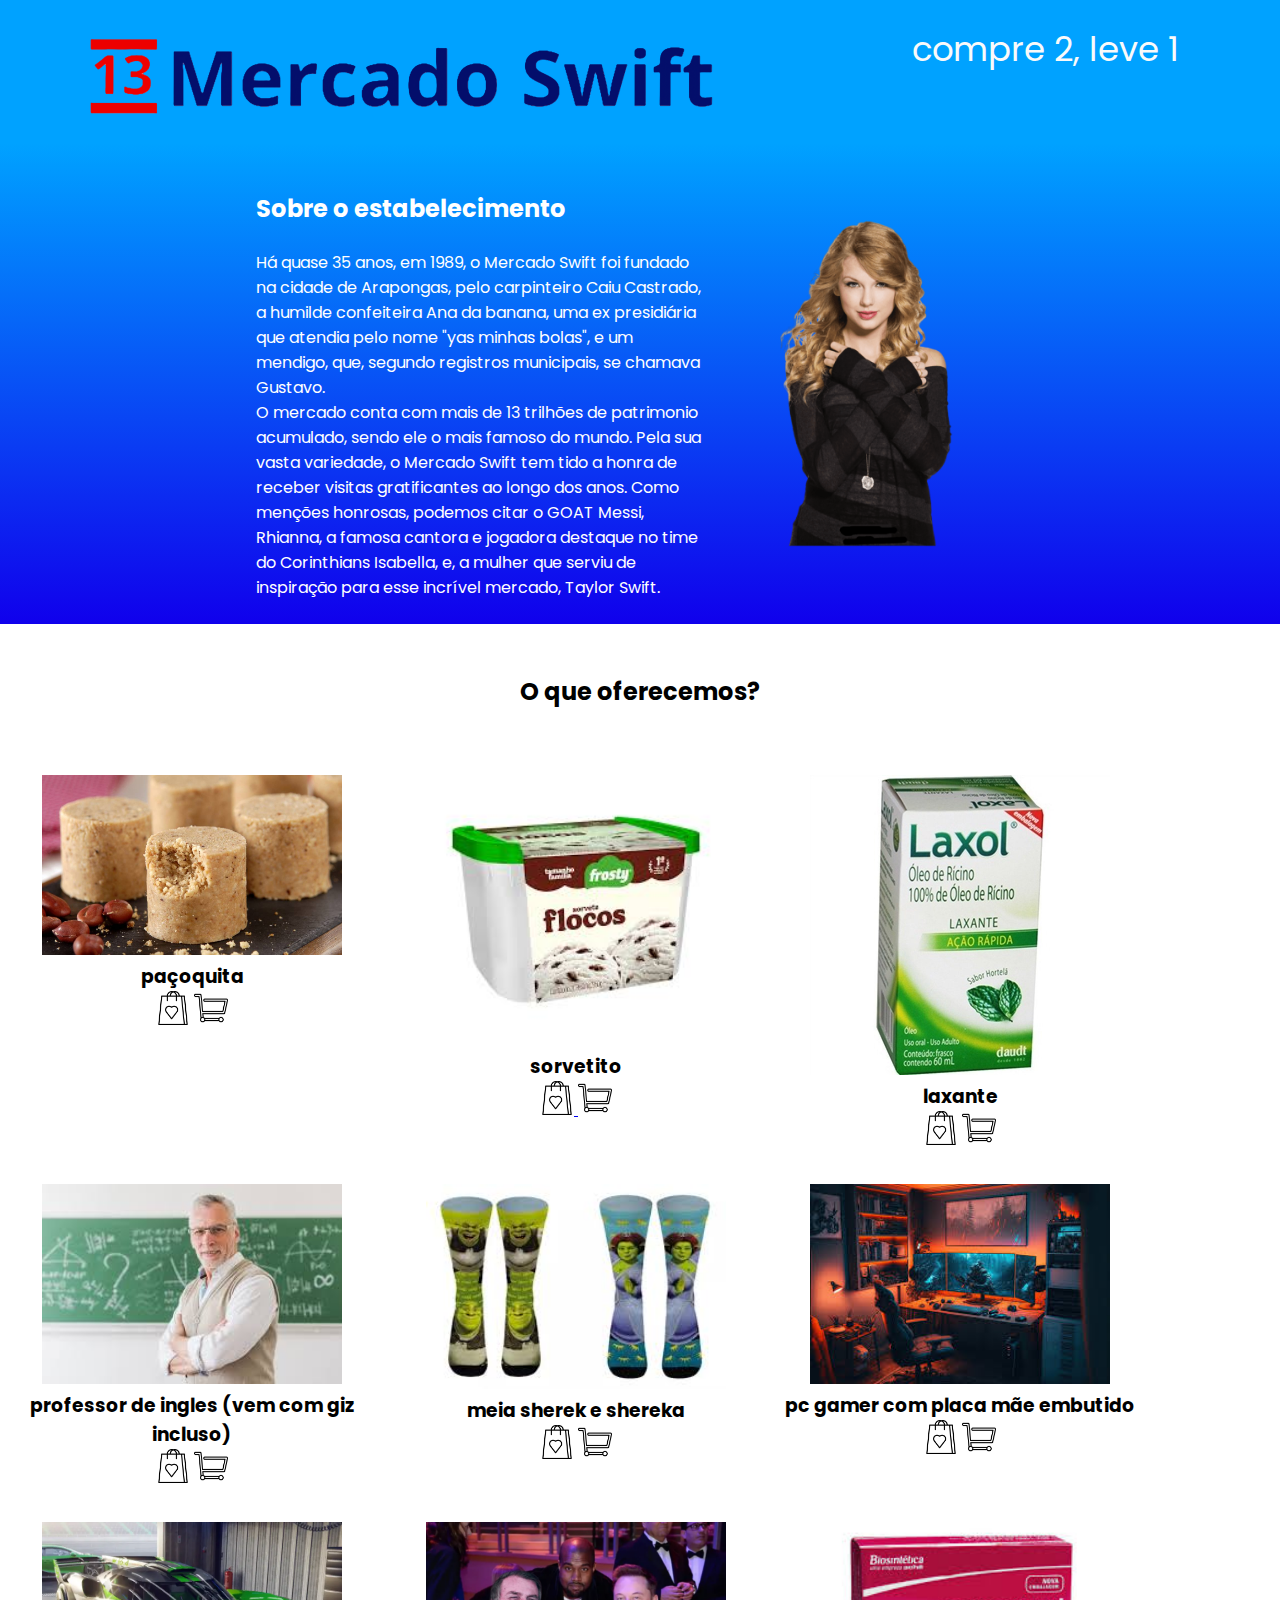
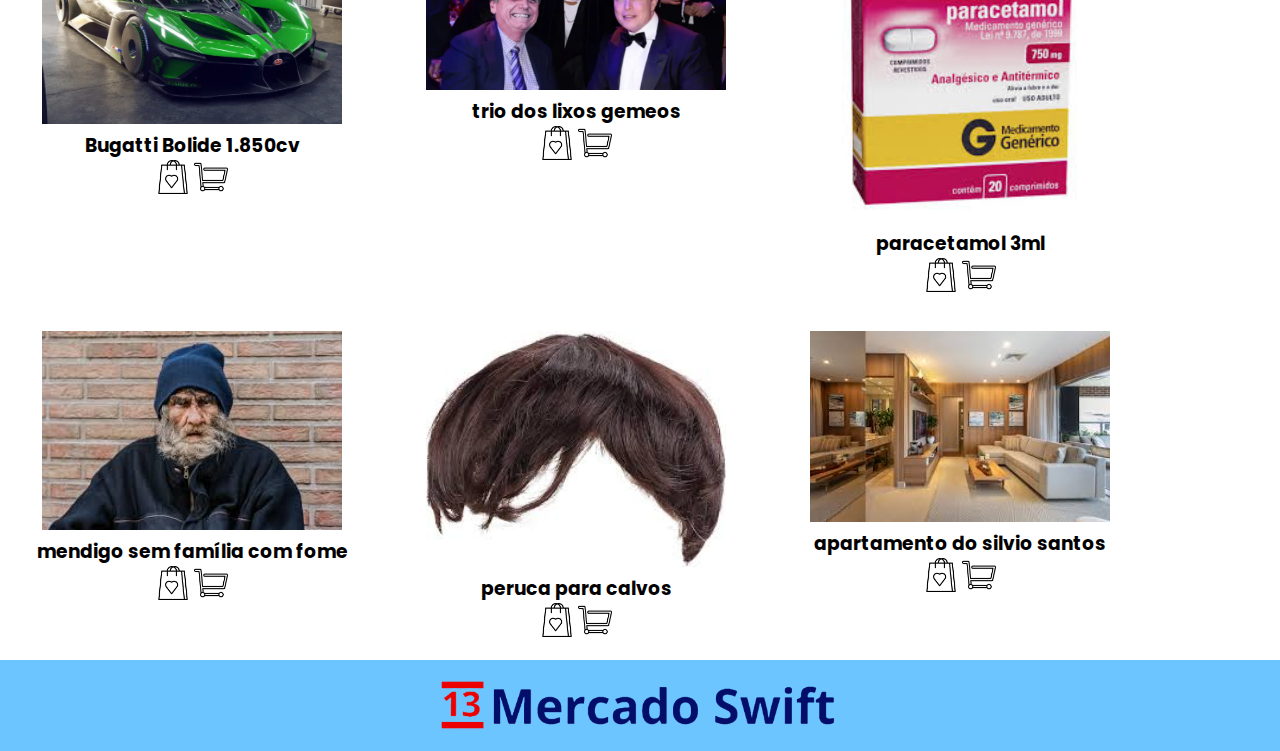
==== commit 95315e31: "Add files via upload" ====
--- a/index.html
+++ b/index.html
@@ -44,27 +44,27 @@
            <a href="https://www.sitemercado.com.br/veronasupermercados/arapongas-loja-01-verificar-o-bairro-av-arapongas/busca/sorvete%2520floco"><img class="estudante-icone" src="carrinho.png" alt="adicionar ao carrinho"></a> 
         </div>
         <div class="estudante-div">
-            <img class="estudante-imagem" src="images (1).jpeg" alt="paçoca">
-            <h3 class="estudante-nome">pirulito</h3>
+            <img class="estudante-imagem" src="laxol-solucao-laxante-c-60-ml-2e9.jpg" alt="paçoca">
+            <h3 class="estudante-nome">laxante</h3>
             <a href="https://www.olx.com.br/"><img class="estudante-icone" src="bolsa-de-compras.png" alt="adicionar aos favoritos"></a>
-            <a href="https://www.sitemercado.com.br/veronasupermercados/arapongas-loja-01-verificar-o-bairro-av-arapongas/busca/pirulito"><img class="estudante-icone" src="carrinho.png" alt="adicionar ao carrinho"></a>
+            <a href="https://www.drogarianovaesperanca.com.br/laxol-com-60ml-sabor-hortela-12806/"><img class="estudante-icone" src="carrinho.png" alt="adicionar ao carrinho"></a>
         </div>
         <span></span>
         <div class="estudante-div">
             <img class="estudante-imagem" src="download (1).jpeg" alt="paçoca">
-            <h3 class="estudante-nome">ovos</h3>
+            <h3 class="estudante-nome">pro</h3>
            <a href="https://www.olx.com.br/"> <img class="estudante-icone" src="bolsa-de-compras.png" alt="adicionar aos favoritos"> </a>
             <a href="https://www.sitemercado.com.br/veronasupermercados/arapongas-loja-01-verificar-o-bairro-av-arapongas/busca/ovois"><img class="estudante-icone" src="carrinho.png" alt="adicionar ao carrinho"></a>
         </div>
         <div class="estudante-div">
-            <img class="estudante-imagem" src="download (1).jpeg" alt="paçoca">
-            <h3 class="estudante-nome">ovos</h3>
+            <img class="estudante-imagem" src="download (10).jpeg" alt="paçoca">
+            <h3 class="estudante-nome">professor de ingles (vem com giz incluso)</h3>
            <a href="https://www.olx.com.br/"> <img class="estudante-icone" src="bolsa-de-compras.png" alt="adicionar aos favoritos"></a>
-           <a href="https://www.sitemercado.com.br/veronasupermercados/arapongas-loja-01-verificar-o-bairro-av-arapongas/busca/ovos"> <img class="estudante-icone" src="carrinho.png" alt="adicionar ao carrinho"></a>
+           <a href="index2.html"> <img class="estudante-icone" src="carrinho.png" alt="adicionar ao carrinho"></a>
         </div>
         <div class="estudante-div">
             <img class="estudante-imagem" src="download (2).jpeg" alt="paçoca">
-            <h3 class="estudante-nome">meia sherek</h3>
+            <h3 class="estudante-nome">meia sherek e shereka</h3>
             <a href="https://www.olx.com.br/"><img class="estudante-icone" src="bolsa-de-compras.png" alt="adicionar aos favoritos"></a>
             <a href="https://www.holdup.com.br/products/meia-cano-alto-estampada-shrek"><img class="estudante-icone" src="carrinho.png" alt="adicionar ao carrinho"></a>
         </div>
@@ -88,10 +88,10 @@
             <a href="https://www.webmotors.com.br/wm1/noticias/bugatti-bolide-1-850-cv"><img class="estudante-icone" src="carrinho.png" alt="adicionar ao carrinho"></a>
         </div>
         <div class="estudante-div">
-            <img class="estudante-imagem" src="download (5).jpeg" alt="paçoca">
-            <h3 class="estudante-nome">coelho de olho vermelho</h3>
+            <img class="estudante-imagem" src="bolsonaro-elon-musk-kanye-848x477.png" alt="paçoca">
+            <h3 class="estudante-nome">trio dos lixos gemeos</h3>
            <a href="https://www.olx.com.br/"> <img class="estudante-icone" src="bolsa-de-compras.png" alt="adicionar aos favoritos"></a>
-           <a href="https://produto.mercadolivre.com.br/MLB-3557116082-mini-coelho-_JM#position=2&search_layout=grid&type=item&tracking_id=c4d1ed61-fadc-4120-a19c-3b96acfee628"> <img class="estudante-icone" src="carrinho.png" alt="adicionar ao carrinho"></a>
+           <a href="https://s2-galileu.glbimg.com/dBi8moZvCnR6YlD26NJUihGjbpA=/0x0:1920x1256/984x0/smart/filters:strip_icc()/i.s3.glbimg.com/v1/AUTH_fde5cd494fb04473a83fa5fd57ad4542/internal_photos/bs/2023/F/p/hYU1FdSi2fnfCAAGgcNg/2020-02-28-garbage-2729608-1920.jpeg"> <img class="estudante-icone" src="carrinho.png" alt="adicionar ao carrinho"></a>
         </div>
         <div class="estudante-div">
             <img class="estudante-imagem" src="download (7).jpeg" alt="paçoca">
